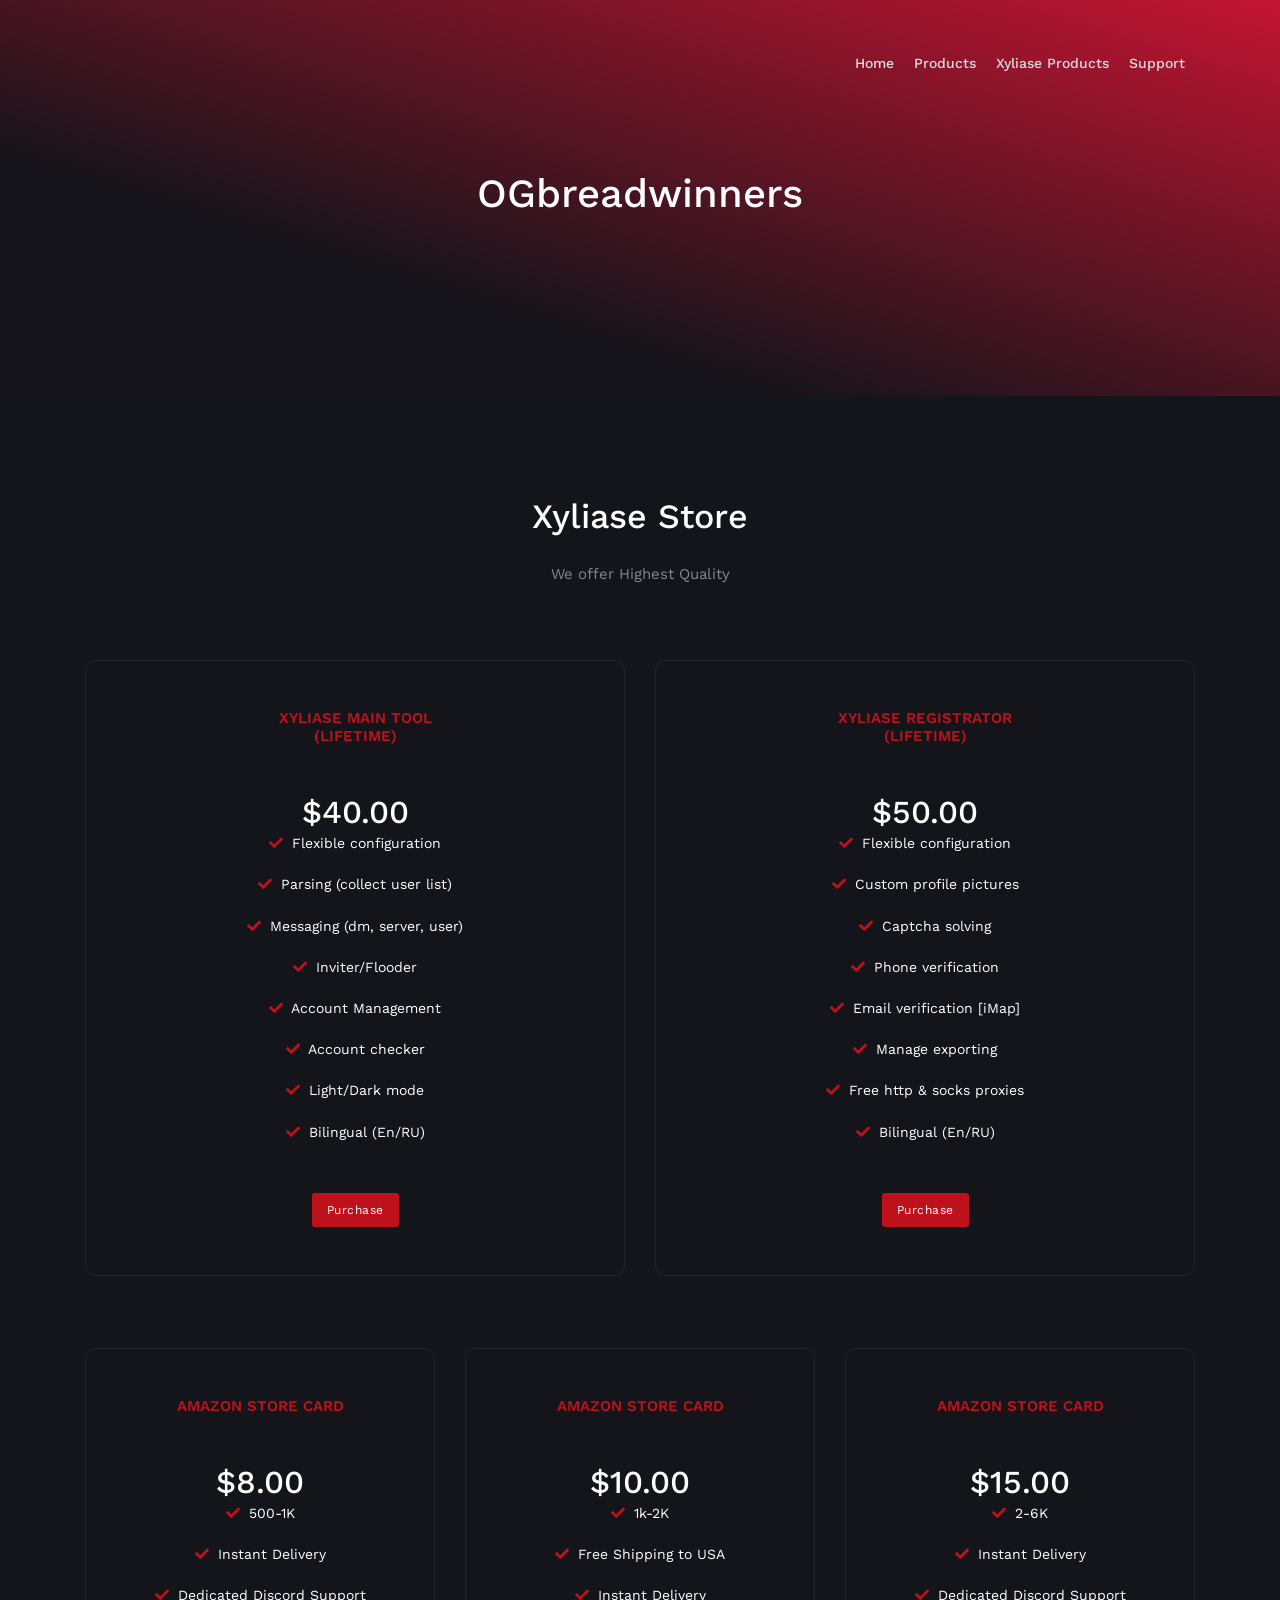
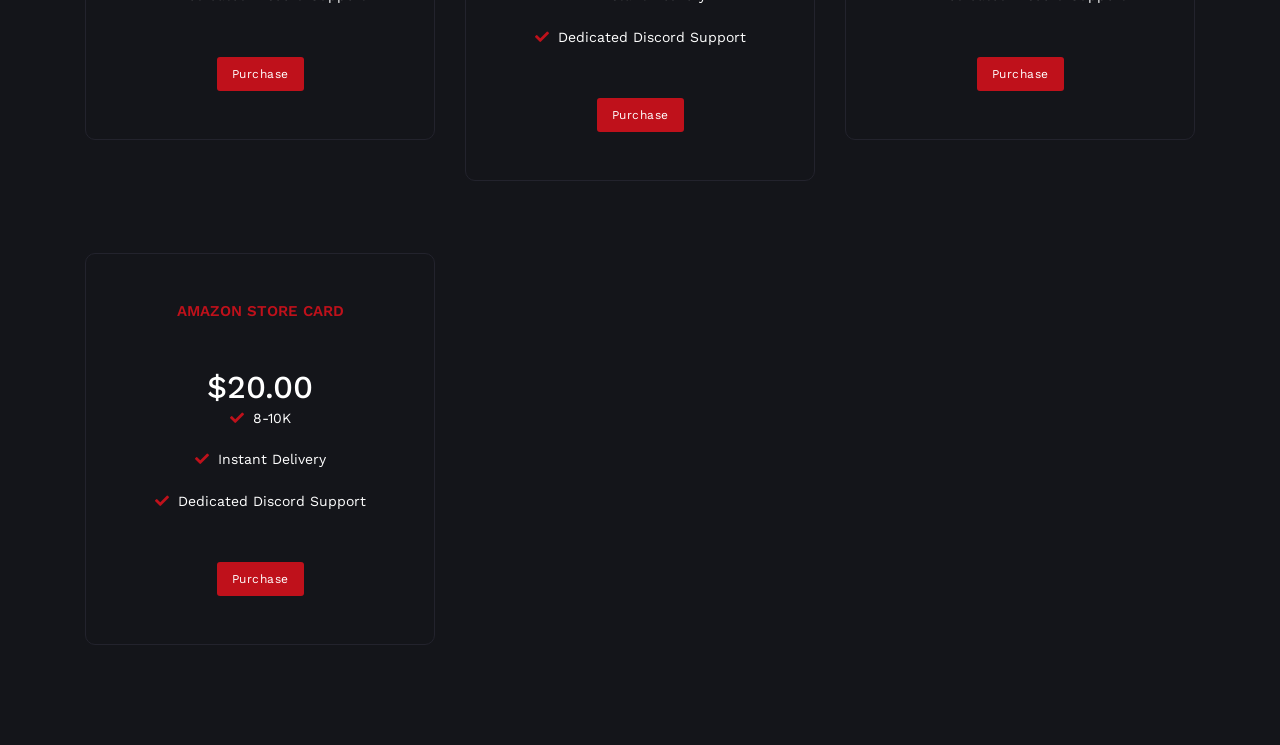
==== xyliase.html @ de53000f "Add xyliase page" ====
<!DOCTYPE html>
<html lang="en">

<head>
    <meta charset="UTF-8">
    <meta name="viewport" content="width=device-width, initial-scale=1.0">
    <link rel="stylesheet" href="css/bootstrap.min.css">
    <link rel="stylesheet" href="css/styles.css">
    <link rel="stylesheet" href="https://cdnjs.cloudflare.com/ajax/libs/font-awesome/5.15.1/css/all.min.css">
    <link rel="icon" type="image/png" href="imagen.png" sizes="64x64">
    <script src="https://imageslidermaker.com/ism/js/ism-2.2.min.js"></script>
    <link href="https://cdn.sellix.io/static/css/embed.css" rel="stylesheet">
    <script src="https://cdn.sellix.io/static/js/embed.js"></script>
    <script async src="https://pagead2.googlesyndication.com/pagead/js/adsbygoogle.js?client=ca-pub-3264183302465948"
     crossorigin="anonymous"></script>
    <!-- Global site tag (gtag.js) - Google Analytics -->
    <script async src="https://www.googletagmanager.com/gtag/js?id=UA-231754728-1">
    </script>
    <script>
        window.dataLayer = window.dataLayer || [];
        function gtag(){dataLayer.push(arguments);}
        gtag('js', new Date());

        gtag('config', 'UA-231754728-1');
    </script>
    <title>OGbreadwinners</title>
</head>

<body>
    
    <!--Navbar Start-->
    <nav class="navbar navbar-expand-lg fixed-top navbar-custom" id="myNAV">
        <div class="container">
            <!-- LOGO -->
            <button class="navbar-toggler" type="button" data-toggle="collapse" data-target="#navbarCollapse" aria-controls="navbarCollapse" aria-expanded="false" aria-label="Toggle navigation">
                        <i class="mdi mdi-menu"></i>
                    </button>
            <div class="collapse navbar-collapse" id="navbarCollapse">
                <ul class="navbar-nav ml-auto navbar-center" id="mySidenav" style="color: #2a2a2a;">
                    <li class="nav-item active">
                        <a href="https://ogbreadwinners.me/">Home</a>
                    </li>
                    <li class="nav-item">
                        <a href="#pricing">Products</a>
                    </li>
                    <li class="nav-item">
                        <a href="https://ogbreadwinners.me/xyliase">Xyliase Products</a>
                    </li>
                    <li class="nav-item">
                        <a href="https://discord.gg/bvbMXyc5pD">Support</a>
                    </li>
            </div>
        </div>
    </nav>
    <!-- Navbar End -->
    <section class="bg-home-4" id="home">
        <div class="home-bg-overlay"></div>
        <div class="home-center">
            <div class="home-desc-center">
                <div class="container">
                    <div class="row vertical-content">
                        <div class="col-lg-6">
                            <center>
                                <h1>OGbreadwinners</h1>
                            </center>
                        </div>
                    </div>
                </div>
            </div>
        </div>
    </section>
    <section class="section bg-dark" id="pricing">
        <div class="container">
            <div class="row">
                <div class="col-lg-12">
                    <h2 class="title-heading text-center text-white">Xyliase Store</h2>
                    <p class="title-desc text-center text-white-50 mt-4">We offer Highest Quality</p>
                </div>
            </div>
            <div>
 <!-- Line - 1  --><!-- 
                <div class="row mt-4">
                    <div class="col-lg-4">
                        <div class="pricing-box text-center p-5 mt-5">
                            <h4 class="pricing-plan text-uppercase">GTA V PC Key</h4>
                            <h2 class="pricing-price text-white mt-5 mb-0">$6.00</h2>
                            <p><i class="fas fa-check"></i> Includes Grand Theft Auto V base game</p>
                            <p><i class="fas fa-check"></i> Criminal Enterprise Starter Pack</p>
                            <p><i class="fas fa-check"></i> Access to GTA $1,000,000 Bonus Cash</p>
                            <p><i class="fas fa-check"></i> Dedicated Discord support</p>
                            <div class="mt-5">
                                <button
                                    data-sellix-product="62cb33567d84c"
                                    type="submit"
                                    class="btn btn-custom btn-sm btn-round btn-custom-white"
                                    alt="Buy Now with sellix.io"> 
                                    Purchase
                                </button>
                            </div>
                        </div>
                    </div>

                    <div class="col-lg-4">
                        <div class="pricing-box-active text-center bg-light p-5 mt-5">
                            <h4 class="pricing-plan text-uppercase">CIRCUIT <br> (LIFETIME)</h4>
                            <small class="most-sold">Most Sold!</small>
                            <h2 class="pricing-price text-white mt-5 mb-0">$5.00</h2>
                            <p><i class="fas fa-check"></i> 6k+ Downloads</p>
                            <p><i class="fas fa-check"></i> Access to all categories</p>
                            <p><i class="fas fa-check"></i> Access to exclusive giveaways</p>
                            <p><i class="fas fa-check"></i> Dedicated Discord support</p>
                            <div class="mt-5">
                                <button
                                    data-sellix-product="62cb32eb49f0e"
                                    type="submit"
                                    class="btn btn-custom btn-sm btn-round btn-custom-white"
                                    alt="Buy Now with sellix.io"> 
                                    Purchase
                                </button>
                            </div>
                        </div>
                    </div>

                    <div class="col-lg-4">
                        <div class="pricing-box text-center p-5 mt-5">
                            <h4 class="pricing-plan text-uppercase">Modded GTA V</h4>
                            <h2 class="pricing-price text-white mt-5 mb-0">$20.00</h2>
                            <p><i class="fas fa-check"></i> XP Modded</p>
                            <p><i class="fas fa-check"></i> Level 100+</p>
                            <p><i class="fas fa-check"></i> Access to exclusive giveaways</p>
                            <p><i class="fas fa-check"></i> Dedicated Discord support</p>
                            <div class="mt-5">
                                <button
                                    data-sellix-product="62cb33e6d122d"
                                    type="submit"
                                    class="btn btn-custom btn-sm btn-round btn-custom-white"
                                    alt="Buy Now with sellix.io"> 
                                    Purchase
                                </button>
                            </div>
                        </div>
                    </div>-->
                </div>
                <div class="row mt-4">
                    <div class="col-sm-6">
                        <div class="pricing-box text-center p-5 mt-5">
                            <h4 class="pricing-plan text-uppercase">Xyliase Main Tool<br>(LIFETIME)</h4>
                            <h2 class="pricing-price text-white mt-5 mb-0">$40.00</h2>
                            <p><i class="fas fa-check"></i> Flexible configuration </p>
                            <p><i class="fas fa-check"></i> Parsing (collect user list)</p>
                            <p><i class="fas fa-check"></i> Messaging (dm, server, user)</p>
                            <p><i class="fas fa-check"></i> Inviter/Flooder</p>
                            <p><i class="fas fa-check"></i> Account Management</p>
                            <p><i class="fas fa-check"></i> Account checker</p>
                            <p><i class="fas fa-check"></i> Light/Dark mode</p>
                            <p><i class="fas fa-check"></i> Bilingual (En/RU)</p>
                            <div class="mt-5">
                                <button
                                    data-sellix-product="62cb8ea18aef1"
                                    type="submit"
                                    class="btn btn-custom btn-sm btn-round btn-custom-white"
                                    alt="Buy Now with sellix.io"> 
                                    Purchase
                                </button>
                            </div>
                        </div>
                    </div>
                    <div class="col-sm-6">
                        <div class="pricing-box text-center p-5 mt-5">
                            <h4 class="pricing-plan text-uppercase">Xyliase Registrator<br>(LIFETIME)</h4>
                            <h2 class="pricing-price text-white mt-5 mb-0">$50.00</h2>
                            <p><i class="fas fa-check"></i> Flexible configuration </p>
                            <p><i class="fas fa-check"></i> Custom profile pictures</p>
                            <p><i class="fas fa-check"></i> Captcha solving</p>
                            <p><i class="fas fa-check"></i> Phone verification</p>
                            <p><i class="fas fa-check"></i> Email verification [iMap]</p>
                            <p><i class="fas fa-check"></i> Manage exporting</p>
                            <p><i class="fas fa-check"></i> Free http & socks proxies</p>
                            <p><i class="fas fa-check"></i> Bilingual (En/RU)</p>
                            <div class="mt-5">  
                                <button
                                    data-sellix-product="62cbad74cab82"
                                    type="submit"
                                    class="btn btn-custom btn-sm btn-round btn-custom-white"
                                    alt="Buy Now with sellix.io"> 
                                    Purchase
                                </button>
                            </div>
                        </div>
                    </div>
                </div>
 <!-- Line - 2  -->
 <div class="row mt-4">
    <div class="col-lg-4">
        <div class="pricing-box text-center p-5 mt-5">
            <h4 class="pricing-plan text-uppercase">Amazon Store Card</h4>
            <h2 class="pricing-price text-white mt-5 mb-0">$8.00</h2>
            <p><i class="fas fa-check"></i> 500-1K </p>
            <p><i class="fas fa-check"></i> Instant Delivery</p>
            <p><i class="fas fa-check"></i> Dedicated Discord Support</p>
            <div class="mt-5">
                <button
                    data-sellix-product="62c8fc5a603e9"
                    type="submit"
                    class="btn btn-custom btn-sm btn-round btn-custom-white"
                    alt="Buy Now with sellix.io"> 
                    Purchase
                </button>
            </div>
        </div>
    </div>

    <div class="col-lg-4">
        <div class="pricing-box text-center p-5 mt-5">
            <h4 class="pricing-plan text-uppercase">Amazon Store Card</h4>
            <h2 class="pricing-price text-white mt-5 mb-0">$10.00</h2>
            <p><i class="fas fa-check"></i> 1k-2K </p>
            <p><i class="fas fa-check"></i> Free Shipping to USA</p>
            <p><i class="fas fa-check"></i> Instant Delivery</p>
            <p><i class="fas fa-check"></i> Dedicated Discord Support</p>
            <div class="mt-5">
                <button
                    data-sellix-product="62c8fc982935c"
                    type="submit"
                    class="btn btn-custom btn-sm btn-round btn-custom-white"
                    alt="Buy Now with sellix.io"> 
                    Purchase
                </button>
            </div>
        </div>
    </div>

    <div class="col-lg-4">
        <div class="pricing-box text-center p-5 mt-5">
            <h4 class="pricing-plan text-uppercase">Amazon Store Card</h4>
            <h2 class="pricing-price text-white mt-5 mb-0">$15.00</h2>
            <p><i class="fas fa-check"></i> 2-6K </p>
            <p><i class="fas fa-check"></i> Instant Delivery</p>
            <p><i class="fas fa-check"></i> Dedicated Discord Support</p>
            <div class="mt-5">
                <button
                    data-sellix-product="62c8fcb6dcc4e"
                    type="submit"
                    class="btn btn-custom btn-sm btn-round btn-custom-white"
                    alt="Buy Now with sellix.io"> 
                    Purchase
                </button>
            </div>
        </div>
    </div>
</div>
<div class="row mt-4">
    <div class="col-lg-4">
        <div class="pricing-box text-center p-5 mt-5">
            <h4 class="pricing-plan text-uppercase">Amazon Store Card</h4>
            <h2 class="pricing-price text-white mt-5 mb-0">$20.00</h2>
            <p><i class="fas fa-check"></i> 8-10K </p>
            <p><i class="fas fa-check"></i> Instant Delivery</p>
            <p><i class="fas fa-check"></i> Dedicated Discord Support</p>
            <div class="mt-5">
                <button
                    data-sellix-product="62c8fccf21c16"
                    type="submit"
                    class="btn btn-custom btn-sm btn-round btn-custom-white"
                    alt="Buy Now with sellix.io"> 
                    Purchase
                </button>
            </div>
        </div>
    </div>
<!--
    <div class="col-lg-4">
        <div class="pricing-box-active text-center bg-light p-5 mt-5">
            <h4 class="pricing-plan text-uppercase">CIRCUIT (LIFETIME)</h4>
            <small class="most-sold">Most Sold!</small>
            <h2 class="pricing-price text-white mt-5 mb-0">$5.50</h2>
            <p><i class="fas fa-check"></i> 6k+ Downloads</p>
            <p><i class="fas fa-check"></i> Access to all categories</p>
            <p><i class="fas fa-check"></i> Access to exclusive giveaways</p>
            <p><i class="fas fa-check"></i> Dedicated Discord support</p>
            <div class="mt-5">
                <button
                    data-sellix-product="62a1d5b4adc73"
                    type="submit"
                    class="btn btn-custom btn-sm btn-round btn-custom-white"
                    alt="Buy Now with sellix.io"> 
                    Purchase
                </button>
            </div>
        </div>
    </div>

    <div class="col-lg-4">
        <div class="pricing-box text-center p-5 mt-5">
            <h4 class="pricing-plan text-uppercase">Modded GTA V</h4>
            <h2 class="pricing-price text-white mt-5 mb-0">$15.00</h2>
            <p><i class="fas fa-check"></i> XP Modded</p>
            <p><i class="fas fa-check"></i> Level 100+</p>
            <p><i class="fas fa-check"></i> Access to exclusive giveaways</p>
            <p><i class="fas fa-check"></i> Dedicated Discord support</p>
            <div class="mt-5">
                <button
                    data-sellix-product="62a62687ef32e"
                    type="submit"
                    class="btn btn-custom btn-sm btn-round btn-custom-white"
                    alt="Buy Now with sellix.io"> 
                    Purchase
                </button>
            </div>
        </div>
    </div>
</div> -->

                
    </section>
    <script src="https://cdn.sellix.io/static/js/embed.s"></script>
    <script>
        window.onscroll = function() {
            scrollFunction()
        };

        function scrollFunction() {
            if (document.body.scrollTop > 80 || document.documentElement.scrollTop > 80) {
                document.getElementById("myNAV").style.backgroundColor = "black";
                document.getElementById("myNAV").style.padding = "10px 10px";
            } else {
                document.getElementById("myNAV").style.padding = "50px 10px";
                document.getElementById("myNAV").style.backgroundColor = "rgba(255, 0, 0, 0.00)";
            }
        }
    </script>
</body>

</html>
<!---->
---- css/styles.css ----
@import url("https://fonts.googleapis.com/css?family=Work+Sans:400,500,600");
body {
    font-family: "Work Sans", sans-serif;
    color: #fff !important;
    font-size: 14px;
    background-color: #222;
}

h1,
h2,
h3,
h4,
h5,
h6 {
    font-family: "Work Sans", sans-serif;
    color: #fff;
}

.btn,
.btn:focus,
button,
button:focus {
    outline: none !important;
}

a {
    text-decoration: none !important;
    outline: none;
    list-style-type: none;
}

p {
    line-height: 1.8;
}

.text-white-50 {
    color: #828698 !important;
}

.section {
    padding-top: 100px;
    padding-bottom: 100px;
    position: relative;
}

.vertical-content {
    display: -moz-flex;
    display: -ms-flexbox;
    display: -webkit-box;
    display: flex;
    -webkit-box-align: center;
    -ms-flex-align: center;
    align-items: center;
    -webkit-align-items: center;
    -webkit-box-pack: center;
    -ms-flex-pack: center;
    justify-content: center;
    -webkit-justify-content: center;
    -webkit-box-orient: horizontal;
    -webkit-box-direction: normal;
    -ms-flex-direction: row;
    flex-direction: row;
}

.bg-overlay {
    background-color: #323232;
    opacity: 0.7;
    position: absolute;
    top: 0;
    left: 0;
    height: 100%;
    width: 100%;
}

.f-12 {
    font-size: 12px;
}

.f-14 {
    font-size: 14px;
}

.f-15 {
    font-size: 15px;
}

.f-16 {
    font-size: 16px;
}

.f-18 {
    font-size: 18px;
}

.f-20 {
    font-size: 20px;
}

.line-height_1_4 {
    line-height: 1.4;
}

.line-height_1_6 {
    line-height: 1.6;
}

.line-height_1_8 {
    line-height: 1.8;
}

.title-desc {
    max-width: 700px;
    margin: 0 auto;
    font-size: 15px;
}

.title-heading {
    font-size: 34px;
}

.bg-custom {
    background-color: #5e02f5;
}

.bg-dark {
    background-color: #14151a !important;
}

.bg-light {
    background-color: #1f2029 !important;
}

.text-custom {
    color: #5e02f5;
}

.text-muted {
    color: #7f83a8 !important;
}

.btn {
    padding: 10px 20px;
    font-size: 14px;
    letter-spacing: 0.5px;
}

.btn:focus {
    -webkit-box-shadow: none;
    box-shadow: none;
}

.btn-sm {
    padding: 7px 14px;
    font-size: 12px;
}

.btn-round {
    border-radius: 3px !important;
}

.btn-rounded {
    border-radius: 30px !important;
}

.btn-custom {
    color: #ffffff;
    border-radius: 0px;
    background-color: #bf111b;
}

.btn-custom:hover,
.btn-custom:focus,
.btn-custom:active,
.btn-custom.active,
.btn-custom.focus,
.btn-custom:active,
.open>.dropdown-toggle .btn-custom {
    color: #ffffff;
    background-color: #ff5e92;
}

.btn-white {
    color: #14151a;
    background-color: #ffffff;
}

.btn-white:hover,
.btn-white:focus,
.btn-white:active,
.btn-white.active,
.btn-white.focus,
.btn-white:active,
.open>.dropdown-toggle .btn-white {
    color: #14151a;
    background-color: #ffffff;
}

.btn-outline {
    color: #ffffff;
    border: 1px solid #ffffff;
    border-radius: 0px;
}

.btn-outline:hover,
.btn-outline:focus,
.btn-outline:active,
.btn-outline.active,
.btn-outline.focus,
.btn-outline:active,
.btn-outline:focus,
.btn-outline:hover,
.open>.dropdown-toggle .btn-outline {
    outline: none;
    border: 1px solid #ffffff;
    background-color: #ffffff;
}

.navbar-custom {
    padding: 40px 0px;
    width: 100%;
    border-radius: 0px;
    z-index: 999;
    margin-bottom: 0px;
    -webkit-transition: all 0.5s ease-in-out;
    transition: all 0.5s ease-in-out;
}

.navbar-custom .navbar-nav li a {
    line-height: 26px;
    color: #ddd;
    font-size: 14px;
    text-transform: capitalize;
    -webkit-transition: all 0.5s;
    transition: all 0.5s;
    background-color: transparent !important;
    padding: 6px 0;
    margin: 0 10px;
    font-weight: 500;
}

.navbar-custom .navbar-nav li a:hover {
    color: #bf111b;
}

.navbar-toggler {
    font-size: 24px;
    margin-top: 5px;
    margin-bottom: 0px;
    color: #14151a;
}

.navbar-toggle {
    font-size: 24px;
    margin-top: 5px;
    margin-bottom: 0px;
    color: #2a2a2a;
}

.nav .open>a,
.nav .open>a:focus,
.nav .open>a:hover {
    background-color: transparent;
    border-color: #337ab7;
}

.navbar-custom .navbar-toggles {
    padding: .25rem .75rem;
    font-size: 18px;
    background: 0 0;
    border: 1px solid transparent;
    color: #ffffff;
    outline: 0;
}

.navbar-custom .navbar-toggles-icon {
    width: 1.5em;
    height: 1.5em;
    vertical-align: middle;
}

.menu-toggle {
    padding: 4.5px 10px !important;
}

.menu-toggle span {
    line-height: 27px;
}

.navbar-button {
    margin-left: 20px;
}


/*---NAVBAR STICKY--*/

.nav-sticky.navbar-custom {
    margin-top: 0px;
    padding: 15px 0px;
    background-color: #ffffff;
    -webkit-box-shadow: 0 10px 33px rgba(140, 140, 140, 0.1);
    box-shadow: 0 10px 33px rgba(140, 140, 140, 0.1);
}

.nav-sticky.navbar-custom.sticky-dark {
    background-color: #14151a;
}

.nav-sticky .logo {
    color: #14151a !important;
}

.nav-sticky .navbar-nav li a {
    color: rgba(255, 255, 255, 0.6) !important;
}

.nav-sticky.navbar-custom .navbar-nav li.active a,
.nav-sticky.navbar-custom .navbar-nav li a:hover,
.nav-sticky.navbar-custom .navbar-nav li a:active {
    color: #00B0F4 !important;
}

.nav-sticky.navbar-custom .navbar-toggles {
    padding: .25rem .75rem;
    border: 1px solid transparent;
    outline: 0;
}

.nav-sticky .navbar-nav {
    margin-top: 0px;
}

.bg-home-1 {
    background-color: #000000;
    background-image: linear-gradient(135deg, #000000 0%, rgba(18, 13, 12, 0.8) 100%);
    background-size: cover;
    background-position: center center;
    position: relative;
    padding: 190px 0px;
}

.home-center {
    display: table;
    width: 100%;
    height: 100%;
}

.home-desc-center {
    display: table-cell;
    vertical-align: middle;
}

.home-content {
    position: relative;
    z-index: 9;
}

.home-img {
    position: relative;
    z-index: 9;
}

.home-title {
    color: #ffffff;
    font-size: 36px;
    max-width: 400px;
}

.home-desc {
    font-size: 16px;
    max-width: 370px;
}

.home-bg-overlay {
    background: linear-gradient(to bottom left, #c31432 0%, #15141a 70%);
    border: none;
    position: absolute;
    top: 0;
    right: 0;
    left: 0;
    bottom: 0;
    width: 100%;
    height: 100%;
}

.home-shape {
    display: block;
    position: absolute;
    width: 100%;
    height: auto;
    bottom: 0;
    left: 0;
}

.home-shape img {
    width: 100%;
    height: auto;
}

.bg-home-2 {
    background-color: #D2A5D2;
    background-image: linear-gradient(135deg, #000000 0%, rgba(18, 13, 12, 0.8) 100%);
    background-size: cover;
    padding-top: 100px;
    position: relative;
}

.home-title-2 {
    color: #ffffff;
    font-size: 36px;
}

.home-desc-2 {
    font-size: 16px;
    max-width: 600px;
}

.home-img-2 img {
    position: relative;
    top: 80px;
    z-index: 1;
    -webkit-box-shadow: 0px 7px 3px 0px #17191f;
    box-shadow: 0px 7px 3px 0px #17191f;
}

.home-button span {
    position: relative;
    top: 8px;
    color: #ffffff;
}

.bg-home-3 {
    background: -webkit-gradient(linear, left top, right top, from(#1f2029), to(#14151a));
    background: linear-gradient(to right, #1f2029, #14151a);
    background-size: cover;
    background-position: center center;
    position: relative;
    padding: 170px 0px 140px 0px;
}

.home-icon-3 i {
    font-size: 30px;
    color: #ffffff;
}

.home-title-3 {
    font-size: 32px;
    color: #ffffff;
}

.home-desc-3 {
    font-size: 16px;
}

.start-form input {
    padding: 13px 28px;
    width: 100%;
    font-size: 14px;
    border: none;
    border-radius: 30px;
    padding-right: 180px;
}

.start-form button {
    position: absolute;
    top: 0px;
    right: 0px;
    padding: 12px 24px;
}

.start-form form {
    position: relative;
    max-width: 450px;
}

.bg-home-4 {
    background: -webkit-gradient(linear, left top, right top, from(#1f2029), to(#14151a));
    background: linear-gradient(to right, #1f2029, #14151a);
    background-size: cover;
    background-position: center center;
    position: relative;
    padding: 170px 0;
}

.home-4 {
    position: relative;
    z-index: 9;
}

.home-title-4 {
    font-size: 42px;
    color: #ffffff;
}

.home-title-4 span {
    font-weight: 600;
}

.home-desc-4 {
    font-size: 18px;
}

.about-icon img {
    height: 30px;
}

.services-box {
    -webkit-box-shadow: 0px 7px 3px 0px #17191f;
    box-shadow: 0px 7px 3px 0px #17191f;
}

.services-title {
    font-size: 24px;
}

.services-icon img {
    width: 45px;
}

.features-icon i {
    font-size: 40px;
    color: #3b4bb3;
}

.read-more {
    color: #ffffff;
    font-weight: 600;
    border-bottom: 2px solid #ffffff;
    padding: 2px 0px;
}

.read-more:hover {
    color: #ff5e92;
    border-bottom: 2px solid #ff5e92;
    padding: 2px 0px;
    -webkit-transition: all 0.3s;
    transition: all 0.3s;
}

.read-more i {
    font-size: 16px;
    position: relative;
    top: 2px;
}

.features-icon-2 i {
    font-size: 40px;
    color: #3b4bb3;
}

.features-title {
    font-size: 40px;
}

.features-icon-3 {
    width: 44px;
    height: 44px;
    background-color: #ff5e92;
    border-radius: 4px;
    text-align: center;
    line-height: 44px;
}

.features-icon-3 i {
    font-size: 25px;
    color: #ffffff;
}

.features-content-3 {
    overflow: hidden;
}

.cta-title {
    font-size: 30px;
    color: #ffffff;
    max-width: 700px;
    margin: 0 auto;
}

.download {
    background-color: #5e02f5;
}

.screenshot-overlay a {
    top: 0;
    left: 0;
    z-index: 0;
    width: 100%;
    height: 100%;
    display: block;
    position: absolute;
}

.screenshot-img img {
    border-radius: 4px;
}

.swiper-button-next {
    background-image: none;
    width: 40px;
    height: 40px;
    line-height: 40px;
    background-color: #14151a;
    text-align: center;
    font-size: 30px;
    color: #ffffff;
    border-radius: 3px;
}

.swiper-button-prev {
    background-image: none;
    width: 40px;
    height: 40px;
    line-height: 40px;
    background-color: #14151a;
    text-align: center;
    font-size: 30px;
    color: #ffffff;
    border-radius: 3px;
}

.swiper-slide img {
    -webkit-box-shadow: 0px 2px 20px rgba(0, 0, 0, 0.15);
    box-shadow: 0px 2px 20px rgba(0, 0, 0, 0.15);
}

.counter {
    background: -webkit-gradient(linear, left top, right top, from(#1f2029), to(#14151a));
    background: linear-gradient(to right, #1f2029, #14151a);
}

.counter-icon i {
    color: #3b4bb3;
    font-size: 40px;
}

.counter-count {
    font-size: 40px;
    color: #ffffff;
}

.pricing-box {
    border: 1px solid #23232d;
    border-radius: 10px;
}

.pricing-box-active {
    -webkit-box-shadow: 0px 7px 3px 0px #17191f;
    box-shadow: 0px 7px 3px 0px #17191f;
}

.pricing-plan {
    color: #bf111b;
    font-size: 15px;
    font-weight: 600;
}

.pricing-price {
    font-size: 32px;
}

.pricing-month {
    color: #7289DA;
}

.bg-client {
    background-color: #121212;
    background-size: cover;
    position: relative;
    background-position: center center;
}

.client-desc {
    max-width: 450px;
    margin: 0 auto;
}

.owl-theme .owl-controls {
    margin-top: 70px;
}

.owl-theme .owl-controls .owl-page span {
    display: block;
    width: 30px;
    height: 7px;
    background-color: #7289DA;
}

.clinet-img img {
    width: 120px;
    -webkit-box-shadow: 0px 0px 20px 0px rgba(239, 239, 239, 0.6);
    box-shadow: 0px 0px 20px 0px rgba(239, 239, 239, 0.6);
    padding: 12px;
    background: #ffffff;
}

.client-logo {
    background-color: #14151a;
}

.faq-icon {
    font-size: 26px;
    color: #ff5e92;
}

.faq-content {
    overflow: hidden;
}

.contact-box {
    -webkit-box-shadow: 0 2px 2px rgba(10, 16, 20, 0.16), 0 0 2px rgba(10, 16, 20, 0.01);
    box-shadow: 0 2px 2px rgba(10, 16, 20, 0.16), 0 0 2px rgba(10, 16, 20, 0.01);
    -webkit-transition: all 0.4s ease 0s;
    transition: all 0.4s ease 0s;
}

.error {
    margin: 8px 0px;
    display: none;
    color: #ea553d;
}

#ajaxsuccess {
    font-size: 16px;
    width: 100%;
    display: none;
    clear: both;
    margin: 8px 0px;
}

.error_message {
    padding: 10px;
    margin-bottom: 20px;
    text-align: center;
    color: #ea553d;
    border: 2px solid #ea553d;
}

.contact-loader {
    display: none;
}

#success_page {
    text-align: center;
    margin-bottom: 50px;
}

.custom-form .form-control {
    height: 44px;
    border: 1px solid #272831;
    font-size: 14px;
    background-color: #1c1d25;
    padding-left: 20px;
    color: #ffffff;
}

.custom-form .form-control:focus {
    outline: 0;
    -webkit-box-shadow: none;
    box-shadow: none;
}

.subscribe-heading {
    position: relative;
    z-index: 9;
}

.subcribe-form input::-webkit-input-placeholder {
    color: rgba(255, 255, 255, 0.4);
    font-weight: normal;
}

.subcribe-form input:-moz-placeholder {
    color: rgba(255, 255, 255, 0.4);
}

.subcribe-form input::-moz-placeholder {
    color: rgba(255, 255, 255, 0.4);
}

.subcribe-form input:-ms-input-placeholder {
    color: rgba(255, 255, 255, 0.4);
}

.footer {
    background: -webkit-gradient(linear, left top, right top, from(#1f2029), to(#14151a));
    background: linear-gradient(to right, #1f2029, #14151a);
    background-size: cover;
    background-position: center center;
    position: relative;
    padding-bottom: 50px;
    padding-top: 70px;
}

.footer-bg-overlay {
    background: url(../images/overlay.png);
    position: absolute;
    top: 0;
    right: 0;
    left: 0;
    bottom: 0;
    width: 100%;
    height: 100%;
}

.footer-heading {
    letter-spacing: 2px;
}

.footer-link a {
    line-height: 40px;
    -webkit-transition: all 0.5s;
    transition: all 0.5s;
    color: rgba(255, 255, 255, 0.5);
}

.footer-link a:hover {
    color: #ffffff;
}

.footer-content {
    position: relative;
    z-index: 9;
}

@media (min-width: 200px) and (max-width: 768px) {
    .navbar-custom {
        margin-top: 0px;
        padding: 15px 0px !important;
        background-color: #14151a !important;
        -webkit-box-shadow: 0 10px 33px rgba(0, 0, 0, 0.1);
        box-shadow: 0 10px 33px rgba(0, 0, 0, 0.1);
        color: #2a2a2a !important;
    }
    .navbar-custom .navbar-nav {
        margin-top: 0px;
    }
    .navbar-custom .navbar-nav li.active {
        border-color: transparent;
    }
    .navbar-custom .navbar-nav li a {
        -webkit-transition: all 0.4s;
        transition: all 0.4s;
        color: rgba(255, 255, 255, 0.6) !important;
        margin: 0px;
    }
    .navbar-custom>.container {
        width: 90%;
    }
    .navbar-custom .navbar-nav li.active a,
    .navbar-custom .navbar-nav li a:hover,
    .navbar-custom .navbar-nav li a:active {
        color: #00B0F4 !important;
    }
    .navbar-toggler {
        font-size: 24px;
        margin-top: 0px;
        margin-bottom: 0px;
        color: #ffffff;
    }
    .home-title {
        font-size: 38px;
    }
    .navbar-button {
        margin-top: 15px;
        margin-left: 0px;
    }
    .features-title {
        font-size: 28px;
    }
    .home-button span {
        display: none;
    }
    .home-title-2 {
        font-size: 32px;
    }
}

.wave {
    position: absolute;
    bottom: 0;
    left: 0;
    width: 100%;
    height: 100px;
    background: url("https://media.discordapp.net/attachments/786984607610306610/788093569763508224/wave.png?width=1024&height=103");
    background-size: 1000px 100px;
}

.wave.wave1 {
    animation: animate 10s linear infinite;
}

@keyframes animate {
    0% {
        background-position-x: 0px;
    }
    100% {
        background-position-x: 1000px;
    }
}

.navbar {
    text-align: center;
}

.bg-dark i {
    margin-right: 4px;
    color: #bf111b;
}

.most-sold {
    animation: blinkingText 1.2s infinite;
}

@keyframes blinkingText {
    0% {
        color: #00B0F4;
    }
    49% {
        color: #00B0F4;
    }
    60% {
        color: transparent;
    }
    99% {
        color: transparent;
    }
    100% {
        color: #00B0F4;
    }
}

.ism-slider>ol,
.ism-slider>ol>li,
.ism-slider>ol>li>img {
    width: 100%;
    list-style: none;
    margin: 0;
    padding: 0;
}

.ism-slider {
    overflow: hidden;
    position: relative;
    padding: 0 !important;
    -webkit-user-select: none;
    -khtml-user-select: none;
    -moz-user-select: none;
    -ms-user-select: none;
    user-select: none;
    cursor: default;
    z-index: 2;
    background-color: rgba(0, 0, 0, 0.1);
    -webkit-animation: ism-fadein 3s;
    -webkit-background-clip: padding-box;
    -moz-background-clip: padding;
    background-clip: padding-box;
}

@-webkit-keyframes ism-fadein {
    from {
        opacity: 0;
    }
    to {
        opacity: 1;
    }
}

@-webkit-keyframes ism-loading {
    50% {
        left: 120px;
    }
}

.ism-slider .ism-slides {
    list-style: none;
    position: absolute;
    height: 100%;
    top: 0;
    padding: 0 !important;
    margin-top: 0;
    margin-bottom: 0;
    z-index: 1;
}

.ism-slider li.ism-slide {
    height: 100%;
    overflow: hidden;
    position: absolute;
    display: block;
    top: 0;
    bottom: 0;
    margin: 0 !important;
    padding: 0 !important;
    background-color: #d5d5d5;
    text-align: center;
}

.ism-slider .ism-img-frame {
    display: block;
    position: absolute;
    width: 100%;
    height: 100%;
}

.ism-slider a.ism-image-link {
    position: absolute;
    color: inherit;
    text-decoration: none;
    display: block;
    top: 0;
    left: 0;
    width: 100%;
    height: 100%;
}

.ism-slider .ism-img {
    display: block;
    border: none;
    position: absolute;
    pointer-events: none;
}

.ism-button,
.ism-pause-button {
    position: absolute;
    display: block;
    -webkit-box-sizing: border-box;
    -moz-box-sizing: border-box;
    box-sizing: border-box;
    border: none;
    outline: none;
    text-align: center;
    z-index: 6;
    cursor: pointer;
    padding: 0;
    background-repeat: no-repeat;
    background-position: center center;
}

.ism-pause-button {
    display: none;
    left: 50%;
}

.ism-slider:hover .ism-pause-button {
    display: block;
}

.ism-caption {
    -webkit-box-sizing: border-box;
    -moz-box-sizing: border-box;
    box-sizing: border-box;
    padding: 0 1em;
    text-shadow: none;
    line-height: 1.2em;
    padding: 0.25em 0.5em;
    width: auto;
    height: auto;
    text-align: center;
    visibility: hidden;
}

a.ism-image-link .ism-caption,
a.ism-caption {
    text-decoration: none;
    font-weight: normal;
}

a.ism-caption:hover {
    text-decoration: underline;
}

.ism-caption-0 {
    z-index: 3;
}

.ism-caption-1 {
    z-index: 4;
}

.ism-caption-2 {
    z-index: 5;
}

.ism-radios {
    margin: 0;
    padding: 0;
    list-style: none;
    color: #fff;
    font-size: 1px;
}

.ism-slider .ism-radios {
    position: absolute;
    -webkit-box-sizing: border-box;
    -moz-box-sizing: border-box;
    box-sizing: border-box;
    z-index: 6;
    bottom: 5px;
    left: 0;
    right: 0;
    width: auto;
    background-color: rgba(255, 255, 255, 0.0);
    padding: 0 7px;
    height: 0;
    overflow: visible;
}

.ism-slider .ism-radios.ism-radios-as-thumbnails {
    bottom: 5px;
}

.ism-radios li {
    position: relative;
    display: inline-block;
    margin: 0 3px;
    padding: 0;
}

.ism-radios input.ism-radio {
    display: none;
}

.ism-radios label {
    display: block;
    -webkit-box-sizing: border-box;
    -moz-box-sizing: border-box;
    box-sizing: border-box;
    margin: 0;
    text-decoration: none;
    cursor: pointer;
}

.ism-radios-as-thumbnails label {
    -webkit-background-size: 120% auto;
    -moz-background-size: 120% auto;
    -o-background-size: 120% auto;
    background-size: 120% auto;
    background-position: center center;
    background-repeat: no-repeat;
    border: 2px solid rgba(255, 255, 255, 0.6);
    opacity: 0.8;
}

.ism-radios-as-thumbnails label:hover {
    border: 2px solid #fff;
    opacity: 1;
}

.ism-radios-as-thumbnails li.active label {
    border: 2px solid rgba(255, 255, 255, 1.0);
    opacity: 1;
}

p.ism-badge {
    margin: 0 auto;
    text-align: right;
    font-size: 10px;
    padding-top: 1px;
    color: #ccc;
    font-family: sans-serif;
    font-weight: normal;
}

p.ism-badge a.ism-link {
    color: inherit;
    text-decoration: none;
    margin-right: 0.25em;
}

p.ism-badge a.ism-link:hover {
    color: #aaa;
    text-decoration: underline;
}

.ism-zoom-in {
    -webkit-animation: zoomin 0.81s linear 1;
    animation: zoomin 0.81s linear 1;
}

@-webkit-keyframes zoomin {
    0% {
        -webkit-transform: scale(1.0);
        transform: scale(1.0);
    }
    100% {
        -webkit-transform: scale(3.0);
        transform: scale(3.0);
    }
}

@keyframes zoomin {
    0% {
        -webkit-transform: scale(1.0);
        transform: scale(1.0);
    }
    100% {
        -webkit-transform: scale(3.0);
        transform: scale(3.0);
    }
}

@-webkit-keyframes fadein {
    0% {
        opacity: 0;
    }
    100% {
        opacity: 1;
    }
}

@keyframes fadein {
    0% {
        opacity: 0;
    }
    100% {
        opacity: 1;
    }
}

@-webkit-keyframes slidein {
    0% {
        -webkit-transform: translate(-1200px, 0);
        transform: translate(-1200px, 0);
    }
    100% {
        -webkit-transform: translate(0, 0);
        transform: translate(0, 0);
    }
}

@keyframes slidein {
    0% {
        -webkit-transform: translate(-1200px, 0);
        transform: translate(-1200px, 0);
    }
    100% {
        -webkit-transform: translate(0, 0);
        transform: translate(0, 0);
    }
}

@-webkit-keyframes popin {
    50% {
        -webkit-transform: scale(1.2);
        transform: scale(1.2);
    }
}

@keyframes popin {
    50% {
        -webkit-transform: scale(1.2);
        transform: scale(1.2);
    }
}

.ism-zoom-pan {
    -webkit-animation: zoompan 20.0s linear 1;
    animation: zoompan 20.0s linear 1;
}

@-webkit-keyframes zoompan {
    0% {
        -webkit-transform: translate(0, 0) scale(1.0);
        transform: translate(0, 0) scale(1.0);
    }
    50% {
        -webkit-transform: translate(-5%, -5%) scale(1.3);
        transform: translate(-5%, -5%) scale(1.3);
    }
    100% {
        -webkit-transform: translate(0, 0) scale(1.0);
        transform: translate(0, 0) scale(1.0);
    }
}

@keyframes zoompan {
    0% {
        -webkit-transform: translate(0, 0) scale(1.0);
        transform: translate(0, 0) scale(1.0);
    }
    50% {
        -webkit-transform: translate(-5%, -5%) scale(1.3);
        transform: translate(-5%, -5%) scale(1.3);
    }
    100% {
        -webkit-transform: translate(0, 0) scale(1.0);
        transform: translate(0, 0) scale(1.0);
    }
}

.ism-zoom-rotate {
    -webkit-animation: zoomrotate 20.0s linear 1;
    animation: zoomrotate 20.0s linear 1;
}

@-webkit-keyframes zoomrotate {
    0% {
        -webkit-transform: rotate(0) scale(1.0);
        transform: rotate(0) scale(1.0);
    }
    50% {
        -webkit-transform: rotate(-5deg) scale(1.3);
        transform: rotate(-5deg) scale(1.3);
    }
    100% {
        -webkit-transform: rotate(0) scale(1.0);
        transform: rotate(0) scale(1.0);
    }
}

@keyframes zoomrotate {
    0% {
        -webkit-transform: rotate(0) scale(1.0);
        transform: rotate(0) scale(1.0);
    }
    50% {
        -webkit-transform: rotate(-5deg) scale(1.3);
        transform: rotate(-5deg) scale(1.3);
    }
    100% {
        -webkit-transform: rotate(0) scale(1.0);
        transform: rotate(0) scale(1.0);
    }
}


/* SLIDER */

#my-slider {
    width: 844px;
    -webkit-border-radius: 5px;
    border-radius: 5px;
}

#my-slider-ism-badge {
    width: 844px;
}

#my-slider:before {
    content: '';
    display: block;
    padding-top: 36%;
}

#my-slider .ism-frame {
    position: absolute;
    top: 0;
    bottom: 0;
    left: 0;
    width: 100%;
}

#my-slider .ism-button {
    display: block;
    width: 50px;
    height: 50px;
    background-size: 16px 16px;
    top: 50%;
    margin-top: -25px;
    color: #fff;
    background-color: rgba(0, 0, 0, 0.0);
    display: block;
    visibility: visible;
}

#my-slider .ism-button-prev {
    background-image: url([data-uri]);
    left: 10px;
}

#my-slider .ism-button-next {
    background-image: url([data-uri]);
    right: 10px;
}

#my-slider .ism-pause-button {
    width: 50px;
    height: 50px;
    background-size: 16px 16px;
    top: 50%;
    margin-top: -25px;
    border-radius: 25px;
    margin-left: -25px;
    color: #fff;
    background-color: rgba(0, 0, 0, 0.0);
}

#my-slider .ism-button-prev:hover {
    left: 7px;
}

#my-slider .ism-button-next:hover {
    right: 7px;
}

#my-slider .ism-radios {
    display: none;
    height: 20px;
    text-align: center;
}

#my-slider .ism-radios label {
    width: 20px;
    height: 20px;
    border-radius: 3px;
    color: #000;
    background-color: rgba(255, 255, 255, 0.5);
}

#my-slider .ism-radios li.active label {
    background-color: rgba(255, 255, 255, 1.0);
}

#my-slider .ism-radios label:hover {
    background-color: rgba(255, 255, 255, 0.8);
}


/* SLIDES */

#my-slider .ism-slide-0 .ism-img-frame {
    width: 100%;
}

#my-slider .ism-slide-0 .ism-img {
    width: 100%;
    top: 50%;
    -webkit-transform: translateY(-50%);
    -moz-transform: translateY(-50%);
    -ms-transform: translateY(-50%);
    transform: translateY(-50%);
}

#my-slider .ism-slide-1 .ism-img-frame {
    width: 100%;
}

#my-slider .ism-slide-1 .ism-img {
    width: 100%;
    top: 50%;
    -webkit-transform: translateY(-50%);
    -moz-transform: translateY(-50%);
    -ms-transform: translateY(-50%);
    transform: translateY(-50%);
}

#my-slider .ism-slide-2 .ism-img-frame {
    width: 100%;
}

#my-slider .ism-slide-2 .ism-img {
    width: 100%;
    top: 50%;
    -webkit-transform: translateY(-50%);
    -moz-transform: translateY(-50%);
    -ms-transform: translateY(-50%);
    transform: translateY(-50%);
}
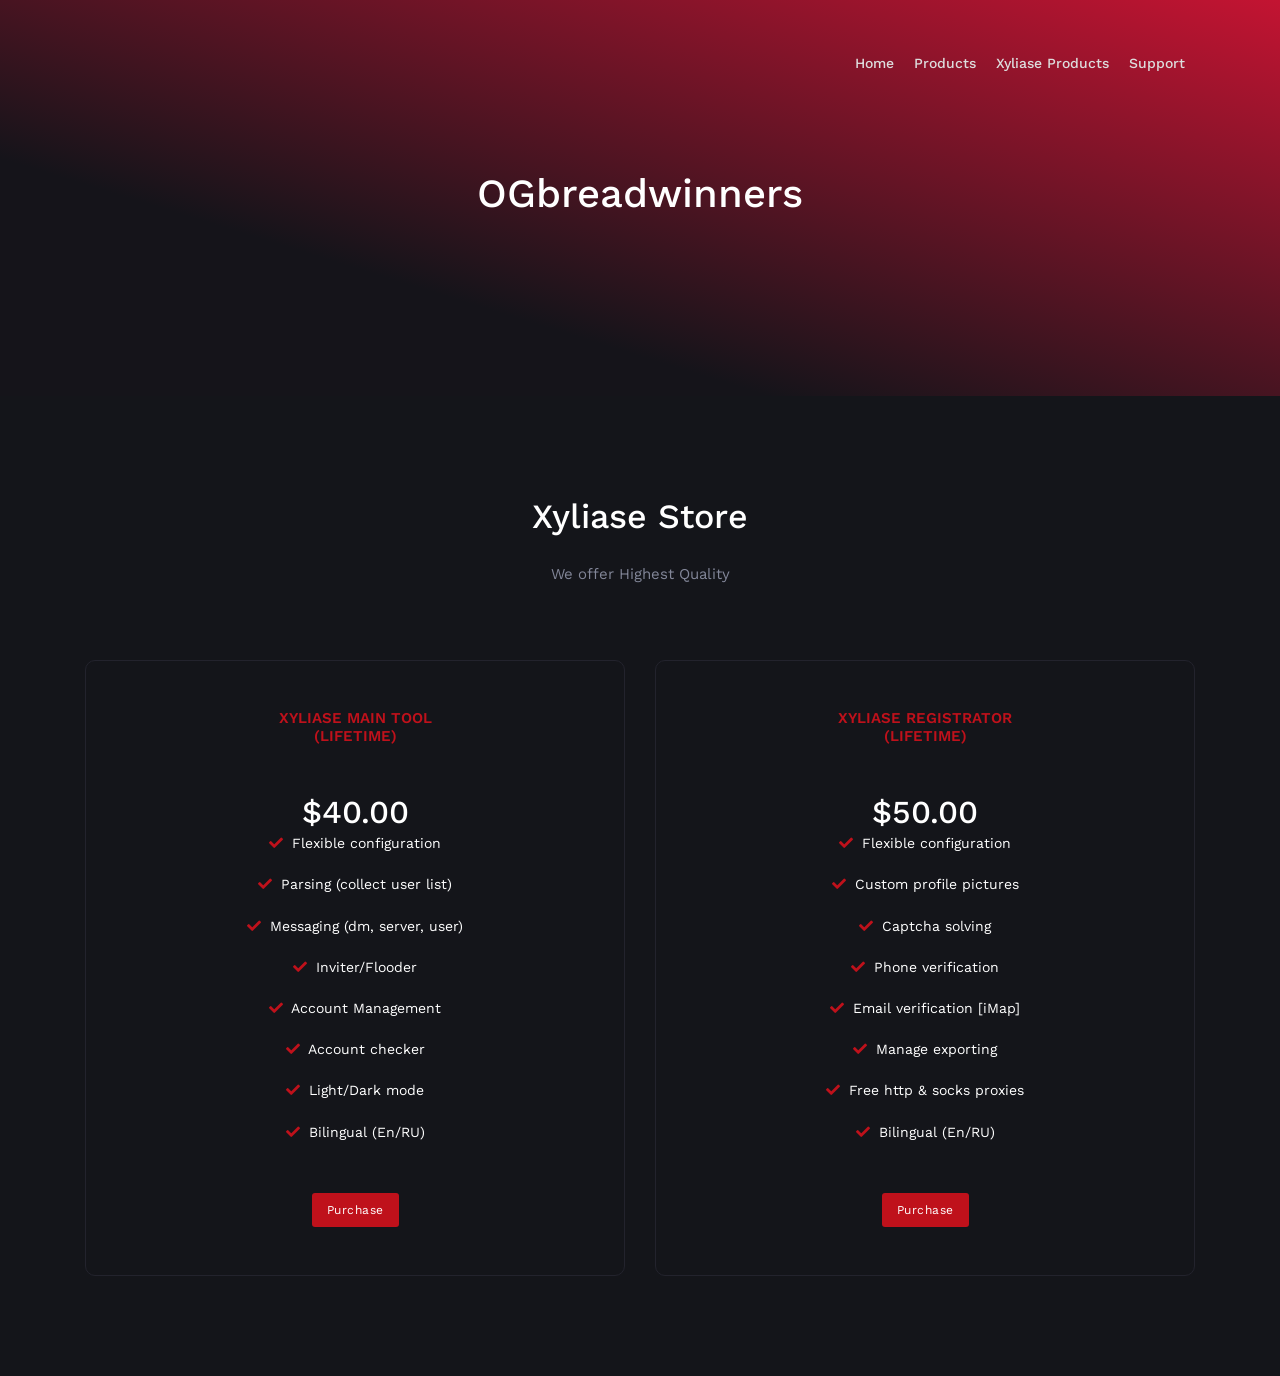
==== commit 5ce757cb: "Update xyliase.html" ====
--- a/xyliase.html
+++ b/xyliase.html
@@ -189,7 +189,7 @@
                         </div>
                     </div>
                 </div>
- <!-- Line - 2  -->
+ <!-- Line - 2  --><!-- 
  <div class="row mt-4">
     <div class="col-lg-4">
         <div class="pricing-box text-center p-5 mt-5">
@@ -267,7 +267,7 @@
                 </button>
             </div>
         </div>
-    </div>
+    </div> -->
 <!--
     <div class="col-lg-4">
         <div class="pricing-box-active text-center bg-light p-5 mt-5">
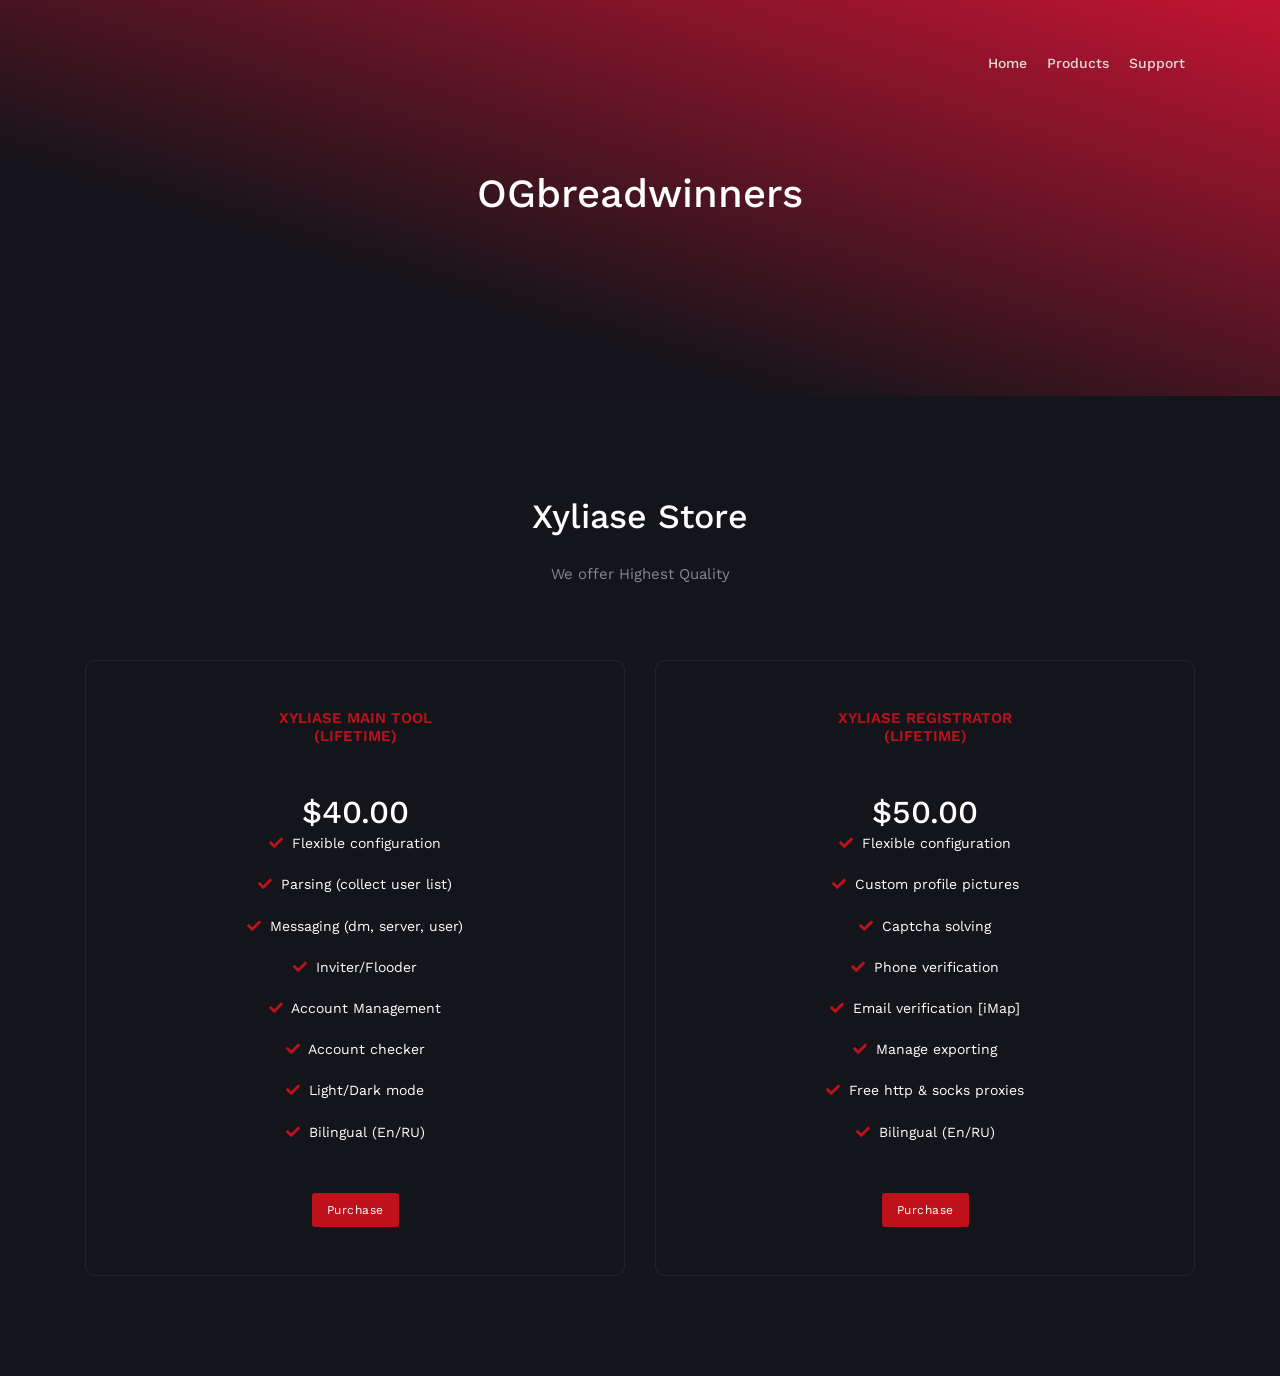
==== commit 1161685a: "Update xyliase.html" ====
--- a/xyliase.html
+++ b/xyliase.html
@@ -43,9 +43,7 @@
                     <li class="nav-item">
                         <a href="#pricing">Products</a>
                     </li>
-                    <li class="nav-item">
-                        <a href="https://ogbreadwinners.me/xyliase">Xyliase Products</a>
-                    </li>
+
                     <li class="nav-item">
                         <a href="https://discord.gg/bvbMXyc5pD">Support</a>
                     </li>
